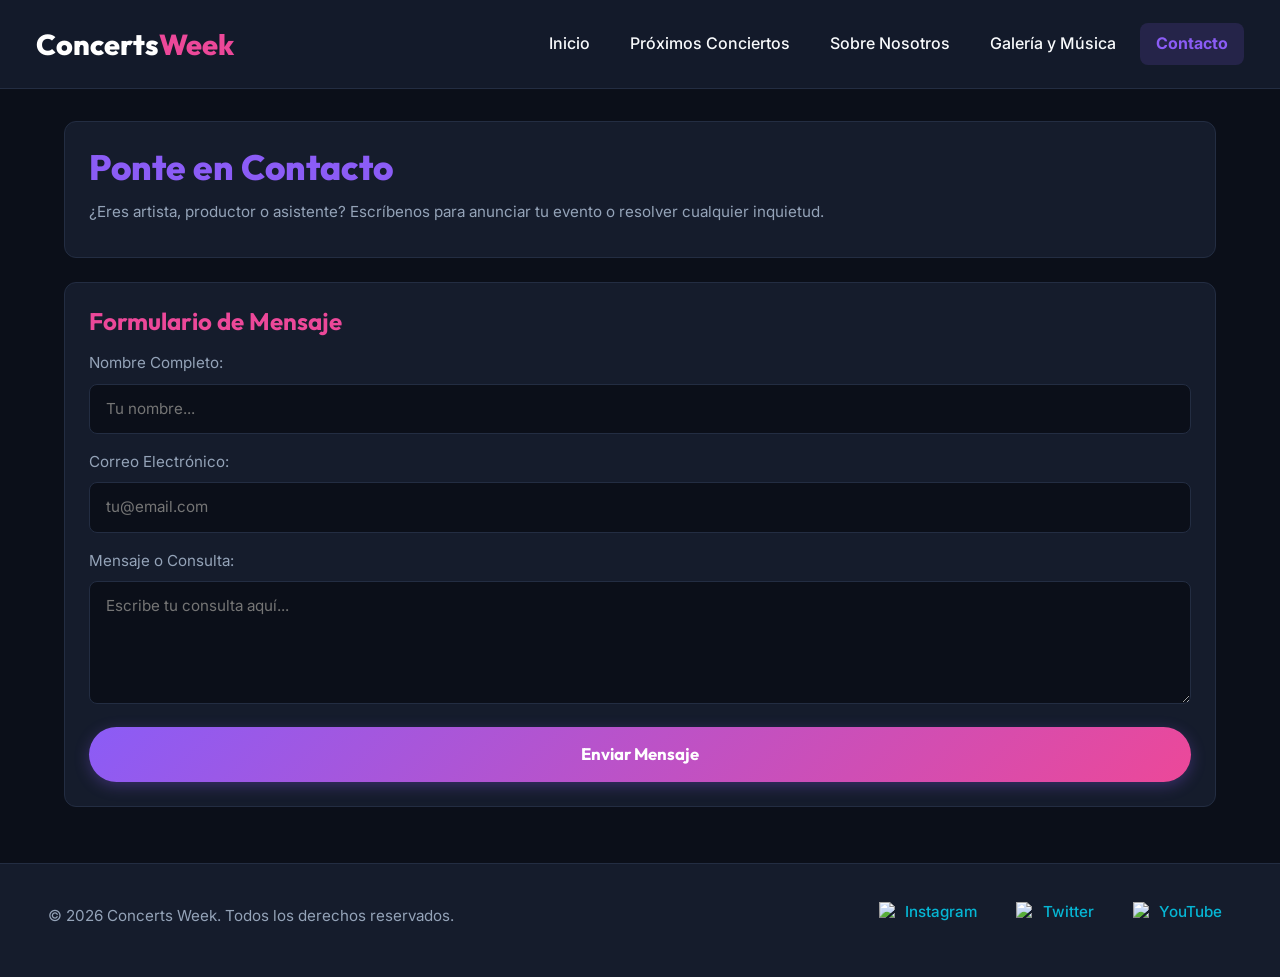
==== pages/contacto.html @ 482550b6 "feat: add bootstrap navbar with responsive hamburger menu across all pages" ====
<!DOCTYPE html>
<html lang="es">
<head>
    <meta charset="UTF-8">
    <meta name="viewport" content="width=device-width, initial-scale=1.0">
    <title>Concerts Week | Contacto</title>
    <!-- Google Fonts -->
    <link rel="preconnect" href="https://fonts.googleapis.com">
    <link rel="preconnect" href="https://fonts.gstatic.com" crossorigin>
    <link href="https://fonts.googleapis.com/css2?family=Inter:wght@300;400;500;600&family=Outfit:wght@600;700;800&display=swap" rel="stylesheet">
    <!-- Bootstrap 5 CSS via CDN -->
    <link href="https://cdn.jsdelivr.net/npm/bootstrap@5.3.3/dist/css/bootstrap.min.css" rel="stylesheet" integrity="sha384-QWTKZyjpPEjISv5WaRU9OFeRpok6YctnYmDr5pNlyT2bRjXh0JMhjY6hW+ALEwIH" crossorigin="anonymous">
    <!-- Hoja de Estilos Externa Personalizada -->
    <link rel="stylesheet" href="../styles/styles.css">
</head>
<body>

    <!-- NAVBAR DE BOOTSTRAP CON MENÚ HAMBURGUESA -->
    <header>
        <nav class="navbar navbar-expand-lg navbar-custom">
            <div class="container-fluid max-w-7xl">
                <a class="navbar-brand brand-title" href="../index.html">Concerts<span class="brand-accent">Week</span></a>
                <button class="navbar-toggler" type="button" data-bs-toggle="collapse" data-bs-target="#navbarMain" aria-controls="navbarMain" aria-expanded="false" aria-label="Toggle navigation">
                    <span class="navbar-toggler-icon"></span>
                </button>
                <div class="collapse navbar-collapse" id="navbarMain">
                    <ul class="navbar-nav ms-auto mb-2 mb-lg-0 gap-2">
                        <li class="nav-item"><a class="nav-link" href="../index.html">Inicio</a></li>
                        <li class="nav-item"><a class="nav-link" href="conciertos.html">Próximos Conciertos</a></li>
                        <li class="nav-item"><a class="nav-link" href="nosotros.html">Sobre Nosotros</a></li>
                        <li class="nav-item"><a class="nav-link" href="galeria.html">Galería y Música</a></li>
                        <li class="nav-item"><a class="nav-link active-page" href="contacto.html">Contacto</a></li>
                    </ul>
                </div>
            </div>
        </nav>
    </header>

    <main class="main-content">
        <section class="content-section">
            <h1>Ponte en Contacto</h1>
            <p>¿Eres artista, productor o asistente? Escríbenos para anunciar tu evento o resolver cualquier inquietud.</p>
        </section>

        <section class="content-section">
            <h2>Formulario de Mensaje</h2>
            
            <form action="#" method="post" class="mt-3">
                <p class="mb-3">
                    <label for="nombre" class="form-label font-bold">Nombre Completo:</label>
                    <input type="text" id="nombre" name="nombre" required placeholder="Tu nombre..." class="form-input">
                </p>

                <p class="mb-3">
                    <label for="email" class="form-label font-bold">Correo Electrónico:</label>
                    <input type="email" id="email" name="email" required placeholder="tu@email.com" class="form-input">
                </p>

                <p class="mb-3">
                    <label for="mensaje" class="form-label font-bold">Mensaje o Consulta:</label>
                    <textarea id="mensaje" name="mensaje" rows="4" required placeholder="Escribe tu consulta aquí..." class="form-textarea"></textarea>
                </p>

                <p class="mb-0">
                    <button type="submit" class="btn-custom w-100">Enviar Mensaje</button>
                </p>
            </form>
        </section>
    </main>

    <footer class="main-footer">
        <p>&copy; 2026 Concerts Week. Todos los derechos reservados.</p>
        <nav class="footer-nav">
            <ul class="footer-list">
                <li>
                    <a href="https://instagram.com" target="_blank" rel="noopener noreferrer" class="social-link">
                        <img src="https://cdn-icons-png.flaticon.com/512/174/174855.png" alt="Icono de Instagram" class="social-icon">
                        Instagram
                    </a>
                </li>
                <li>
                    <a href="https://twitter.com" target="_blank" rel="noopener noreferrer" class="social-link">
                        <img src="https://cdn-icons-png.flaticon.com/512/5968/5968958.png" alt="Icono de Twitter / X" class="social-icon">
                        Twitter
                    </a>
                </li>
                <li>
                    <a href="https://youtube.com" target="_blank" rel="noopener noreferrer" class="social-link">
                        <img src="https://cdn-icons-png.flaticon.com/512/1384/1384060.png" alt="Icono de YouTube" class="social-icon">
                        YouTube
                    </a>
                </li>
            </ul>
        </nav>
    </footer>

    <!-- Bootstrap 5 JS Bundle via CDN -->
    <script src="https://cdn.jsdelivr.net/npm/bootstrap@5.3.3/dist/js/bootstrap.bundle.min.js" integrity="sha384-YvpcrYf0tY3lHB60NNkmXc5s9fDVZLESaAA55NDzOxhy9GkcIdslK1eN7N6jIeHz" crossorigin="anonymous"></script>
</body>
</html>
---- styles/styles.css ----
/* ==========================================================================
   1. RESETEO GLOBAL Y VARIABLES DE PALETA PROPIA
   ========================================================================== */
* {
  margin: 0;
  padding: 0;
  box-sizing: border-box;
}

:root {
  /* Paleta Nocturna (Nightlife) */
  --color-bg-primary: #0b0f19;       /* Fondo oscuro principal */
  --color-bg-card: #151c2c;          /* Fondo para tarjetas e islas */
  --color-border: #232d42;           /* Color de bordes */
  
  /* Acentos Neón */
  --color-primary: #8b5cf6;          /* Violeta Neón */
  --color-secondary: #ec4899;        /* Rosa Neón */
  --color-accent: #06b6d4;           /* Cían Neón */

  /* Textos */
  --color-text-main: #f8fafc;        /* Texto principal */
  --color-text-muted: #94a3b8;       /* Texto secundario */
  --color-text-white: #ffffff;

  /* Tipografías de Google Fonts */
  --font-heading: 'Outfit', 'Segoe UI', sans-serif;
  --font-body: 'Inter', 'Helvetica Neue', sans-serif;
}

/* ==========================================================================
   2. ESTILOS BASE Y JERARQUÍA TIPOGRÁFICA (SÓLO H1 Y H2)
   ========================================================================== */
body {
  background-color: var(--color-bg-primary) !important;
  color: var(--color-text-main) !important;
  font-family: var(--font-body);
  font-size: 1rem;
  line-height: 1.6;
  min-height: 100vh;
  display: flex;
  flex-direction: column;
}

h1, h2 {
  font-family: var(--font-heading);
  color: var(--color-text-white);
  line-height: 1.2;
}

h1 {
  font-size: 2.2rem;
  font-weight: 800;
  color: var(--color-primary);
  margin-bottom: 0.75rem;
}

h2 {
  font-size: 1.5rem;
  font-weight: 700;
  color: var(--color-secondary);
  margin-bottom: 0.75rem;
}

p {
  color: var(--color-text-muted);
  font-size: 0.95rem;
  margin-bottom: 0.5rem;
}

/* ==========================================================================
   3. ESTADOS INTERACTIVOS PROPIOS (:HOVER, :FOCUS, :ACTIVE Y TRANSICIONES)
   ========================================================================== */
a {
  color: var(--color-accent);
  text-decoration: none;
  transition: color 0.3s ease, background-color 0.3s ease, transform 0.2s ease, box-shadow 0.3s ease;
}

a:hover {
  color: var(--color-secondary);
}

a:focus-visible {
  outline: 2px solid var(--color-accent);
  outline-offset: 3px;
  border-radius: 4px;
}

a:active {
  transform: scale(0.97);
}

.btn-custom,
.card-interactive,
.nav-link,
.form-input,
.form-textarea {
  transition: all 0.3s ease-in-out;
}

/* ==========================================================================
   4. ADAPTACIÓN DE NAVBAR DE BOOTSTRAP A LA PALETA DEL SITIO
   ========================================================================== */
.navbar-custom {
  background-color: rgba(21, 28, 44, 0.95) !important;
  backdrop-filter: blur(8px);
  border-bottom: 1px solid var(--color-border);
  padding: 1rem 1.5rem;
}

.brand-title {
  font-family: var(--font-heading);
  font-size: 1.8rem;
  font-weight: 800;
  color: var(--color-text-white);
}

.brand-accent {
  color: var(--color-secondary);
}

.navbar-toggler {
  border-color: var(--color-border) !important;
  background-color: var(--color-bg-primary) !important;
  transition: transform 0.2s ease, border-color 0.3s ease;
}

.navbar-toggler:hover {
  border-color: var(--color-primary) !important;
}

.navbar-toggler:focus {
  box-shadow: 0 0 0 0.25rem rgba(139, 92, 246, 0.4) !important;
}

.navbar-toggler-icon {
  filter: invert(1);
}

.navbar-custom .nav-link {
  color: var(--color-text-main) !important;
  font-weight: 500;
  padding: 0.5rem 1rem !important;
  border-radius: 8px;
}

.navbar-custom .nav-link:hover {
  color: var(--color-primary) !important;
  background-color: var(--color-border);
}

.navbar-custom .nav-link:focus-visible {
  outline: 2px solid var(--color-primary);
}

.navbar-custom .nav-link:active {
  transform: scale(0.95);
}

.navbar-custom .nav-link.active-page {
  color: var(--color-primary) !important;
  background-color: rgba(139, 92, 246, 0.15);
  font-weight: 700;
}

/* ==========================================================================
   5. CARRUSEL DE BOOTSTRAP ESTILO HERO / ESTADIO
   ========================================================================== */
.carousel-hero {
  width: 100%;
  position: relative;
  border-bottom: 1px solid var(--color-border);
}

.carousel-hero .carousel-img {
  height: 65vh;
  min-height: 420px;
  max-height: 680px;
  object-fit: cover;
  filter: brightness(0.82);
}

.carousel-hero-caption {
  position: absolute;
  top: 0;
  bottom: 0;
  left: 0;
  right: 0;
  display: flex;
  flex-direction: column;
  justify-content: center;
  align-items: center;
  text-align: center;
  padding: 2rem 1rem;
  background: linear-gradient(180deg, rgba(11, 15, 25, 0.3) 0%, rgba(11, 15, 25, 0.88) 100%);
  z-index: 10;
}

.hero-display-title {
  font-family: var(--font-heading);
  font-size: calc(2.2rem + 2vw);
  font-weight: 800;
  color: var(--color-text-white);
  letter-spacing: -1px;
  margin-bottom: 0.5rem;
  text-shadow: 0 4px 20px rgba(0, 0, 0, 0.8);
}

.hero-display-subtitle {
  font-size: calc(1rem + 0.5vw);
  color: var(--color-text-main);
  font-weight: 500;
  max-width: 700px;
  margin-bottom: 1.5rem;
  text-shadow: 0 2px 10px rgba(0, 0, 0, 0.9);
}

.carousel-indicators [data-bs-target] {
  width: 35px;
  height: 5px;
  border-radius: 4px;
  background-color: rgba(255, 255, 255, 0.5);
  border: none;
  margin: 0 4px;
}

.carousel-indicators .active {
  background-color: var(--color-secondary) !important;
  width: 45px;
}

.carousel-control-prev-icon,
.carousel-control-next-icon {
  background-color: var(--color-primary);
  border-radius: 50%;
  padding: 1.25rem;
  background-size: 50%;
  box-shadow: 0 4px 12px rgba(0, 0, 0, 0.5);
}

/* ==========================================================================
   6. CONTENEDORES Y TARJETAS CON AFICHES VERTICALES
   ========================================================================== */
.main-content {
  width: 100%;
  max-width: 1200px;
  margin: 0 auto;
  padding: 2rem 1.5rem;
  flex: 1;
}

.content-section {
  background-color: var(--color-bg-card);
  border: 1px solid var(--color-border);
  border-radius: 12px;
  padding: 1.5rem;
  margin-bottom: 1.5rem;
}

.card-interactive {
  background-color: var(--color-bg-primary);
  border: 1px solid var(--color-border);
  border-left: 4px solid var(--color-primary);
  padding: 1rem;
  border-radius: 12px;
  height: 100%;
  display: flex;
  flex-direction: column;
  justify-content: space-between;
}

.card-interactive:hover {
  transform: translateY(-5px);
  border-color: var(--color-primary);
  box-shadow: 0 10px 25px rgba(139, 92, 246, 0.3);
}

.card-interactive:active {
  transform: translateY(-1px);
}

.concert-card-figure {
  width: 100%;
  margin-bottom: 0.75rem;
}

/* AFICHE VERTICAL PROPORCIÓN 3:4 ESTILO CARTELERA */
.concert-card-image {
  width: 100%;
  height: 380px;
  object-fit: cover;
  object-position: center;
  background-color: #000000;
  border-radius: 8px;
  border: 1px solid var(--color-border);
  transition: transform 0.4s ease;
}

.card-interactive:hover .concert-card-image {
  transform: scale(1.02);
}

.concert-card-caption {
  font-size: 0.8rem;
  color: var(--color-text-muted);
  font-style: italic;
  text-align: center;
  margin-top: 0.5rem;
}

.concert-info {
  color: var(--color-accent);
  font-weight: 600;
  font-size: 0.88rem;
}

/* ==========================================================================
   7. FORMULARIOS Y BOTONES PROPIOS
   ========================================================================== */
.form-input,
.form-textarea {
  width: 100%;
  padding: 0.75rem 1rem;
  background-color: var(--color-bg-primary);
  border: 1px solid var(--color-border);
  border-radius: 8px;
  color: var(--color-text-main);
  font-family: var(--font-body);
  font-size: 0.95rem;
}

.form-input:hover,
.form-textarea:hover {
  border-color: var(--color-accent);
}

.form-input:focus,
.form-textarea:focus {
  outline: none;
  border-color: var(--color-primary);
  box-shadow: 0 0 0 3px rgba(139, 92, 246, 0.3);
}

.btn-custom {
  display: inline-block;
  padding: 0.85rem 2rem;
  background: linear-gradient(135deg, var(--color-primary), var(--color-secondary));
  color: var(--color-text-white) !important;
  border: none;
  border-radius: 30px;
  font-family: var(--font-heading);
  font-weight: 700;
  font-size: 1.05rem;
  cursor: pointer;
  text-align: center;
  box-shadow: 0 4px 15px rgba(139, 92, 246, 0.3);
}

.btn-custom:hover {
  opacity: 0.95;
  transform: translateY(-2px);
  box-shadow: 0 8px 22px rgba(236, 72, 153, 0.45);
}

.btn-custom:focus-visible {
  outline: 3px solid var(--color-accent);
}

.btn-custom:active {
  transform: translateY(0);
}

/* ==========================================================================
   8. PIE DE PÁGINA (FOOTER)
   ========================================================================== */
.main-footer {
  background-color: var(--color-bg-card);
  border-top: 1px solid var(--color-border);
  padding: 1.5rem 1rem;
  display: flex;
  flex-direction: column;
  align-items: center;
  gap: 1rem;
  text-align: center;
}

.footer-nav .footer-list {
  list-style: none;
  display: flex;
  gap: 1.25rem;
  align-items: center;
}

.social-link {
  display: flex;
  align-items: center;
  gap: 0.4rem;
  font-weight: 500;
  font-size: 0.95rem;
  padding: 0.3rem 0.6rem;
  border-radius: 6px;
}

.social-link:hover {
  background-color: var(--color-border);
  transform: translateY(-2px);
}

.social-icon {
  width: 20px;
  height: 20px;
  object-fit: contain;
}

@media (min-width: 1024px) {
  .main-footer {
    flex-direction: row;
    justify-content: space-between;
    padding: 2rem 3rem;
  }
}
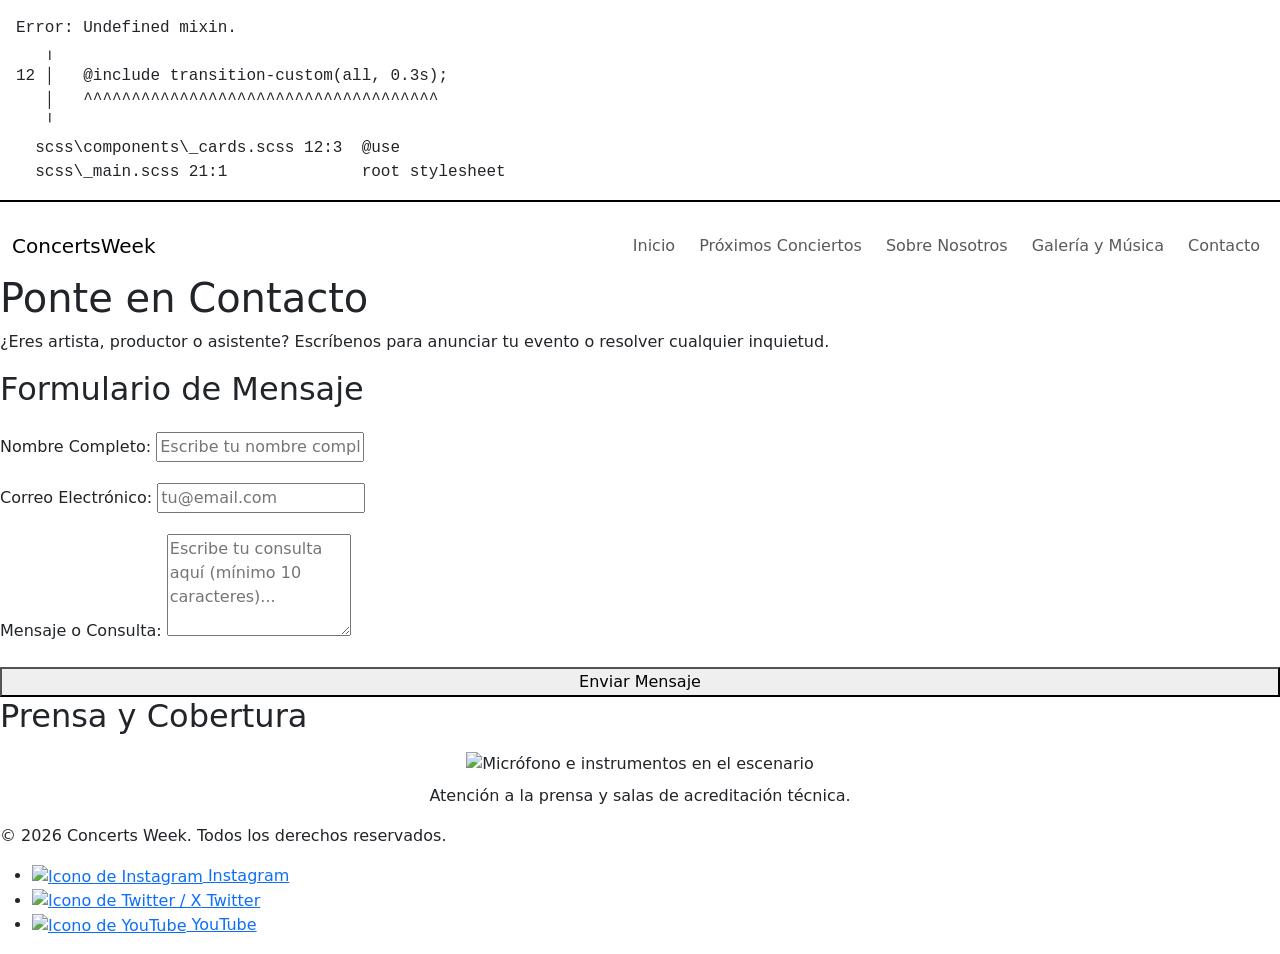
==== commit 6f7e1663: "fix: rename all scss partials to _partial.scss syntax, fix figcaption closing tags and unify form va" ====
--- a/pages/contacto.html
+++ b/pages/contacto.html
@@ -8,16 +8,18 @@
     <link rel="preconnect" href="https://fonts.googleapis.com">
     <link rel="preconnect" href="https://fonts.gstatic.com" crossorigin>
     <link href="https://fonts.googleapis.com/css2?family=Inter:wght@300;400;500;600&family=Outfit:wght@600;700;800&display=swap" rel="stylesheet">
-    <!-- Bootstrap 5 CSS via CDN -->
+    <!-- Bootstrap 5 CSS CDN -->
     <link href="https://cdn.jsdelivr.net/npm/bootstrap@5.3.3/dist/css/bootstrap.min.css" rel="stylesheet" integrity="sha384-QWTKZyjpPEjISv5WaRU9OFeRpok6YctnYmDr5pNlyT2bRjXh0JMhjY6hW+ALEwIH" crossorigin="anonymous">
-    <!-- Hoja de Estilos Externa Personalizada -->
+    <!-- AOS Animation Library CDN -->
+    <link href="https://unpkg.com/aos@2.3.1/dist/aos.css" rel="stylesheet">
+    <!-- CSS Compilado desde SCSS -->
     <link rel="stylesheet" href="../styles/styles.css">
 </head>
 <body>
 
-    <!-- NAVBAR DE BOOTSTRAP CON MENÚ HAMBURGUESA -->
+    <!-- NAVBAR BOOTSTRAP -->
     <header>
-        <nav class="navbar navbar-expand-lg navbar-custom">
+        <nav class="navbar navbar-expand-lg navbar-custom sticky-top">
             <div class="container-fluid max-w-7xl">
                 <a class="navbar-brand brand-title" href="../index.html">Concerts<span class="brand-accent">Week</span></a>
                 <button class="navbar-toggler" type="button" data-bs-toggle="collapse" data-bs-target="#navbarMain" aria-controls="navbarMain" aria-expanded="false" aria-label="Toggle navigation">
@@ -37,34 +39,44 @@
     </header>
 
     <main class="main-content">
-        <section class="content-section">
-            <h1>Ponte en Contacto</h1>
-            <p>¿Eres artista, productor o asistente? Escríbenos para anunciar tu evento o resolver cualquier inquietud.</p>
+        <section class="content-section" data-aos="fade-down" data-aos-duration="800">
+            <article>
+                <h1>Ponte en Contacto</h1>
+                <p>¿Eres artista, productor o asistente? Escríbenos para anunciar tu evento o resolver cualquier inquietud.</p>
+            </article>
         </section>
 
-        <section class="content-section">
+        <section class="content-section" data-aos="fade-up" data-aos-duration="800">
             <h2>Formulario de Mensaje</h2>
             
-            <form action="#" method="post" class="mt-3">
-                <p class="mb-3">
-                    <label for="nombre" class="form-label font-bold">Nombre Completo:</label>
-                    <input type="text" id="nombre" name="nombre" required placeholder="Tu nombre..." class="form-input">
-                </p>
+            <!-- FORMULARIO UNIFICADO CON VALIDACIÓN HTML5 COMPLETA -->
+            <form action="#" method="post" class="mt-4">
+                <div class="mb-3">
+                    <label for="nombre" class="form-label">Nombre Completo:</label>
+                    <input type="text" id="nombre" name="nombre" required minlength="3" placeholder="Escribe tu nombre completo..." class="form-input">
+                </div>
 
-                <p class="mb-3">
-                    <label for="email" class="form-label font-bold">Correo Electrónico:</label>
+                <div class="mb-3">
+                    <label for="email" class="form-label">Correo Electrónico:</label>
                     <input type="email" id="email" name="email" required placeholder="tu@email.com" class="form-input">
-                </p>
+                </div>
 
-                <p class="mb-3">
-                    <label for="mensaje" class="form-label font-bold">Mensaje o Consulta:</label>
-                    <textarea id="mensaje" name="mensaje" rows="4" required placeholder="Escribe tu consulta aquí..." class="form-textarea"></textarea>
-                </p>
+                <div class="mb-3">
+                    <label for="mensaje" class="form-label">Mensaje o Consulta:</label>
+                    <textarea id="mensaje" name="mensaje" rows="4" required minlength="10" placeholder="Escribe tu consulta aquí (mínimo 10 caracteres)..." class="form-textarea"></textarea>
+                </div>
 
-                <p class="mb-0">
-                    <button type="submit" class="btn-custom w-100">Enviar Mensaje</button>
-                </p>
+                <button type="submit" class="btn-custom w-100">Enviar Mensaje</button>
             </form>
+        </section>
+
+        <!-- SECCIÓN DE IMAGEN CORREGIDA CON FIGCAPTION CERRADO -->
+        <section class="content-section" data-aos="zoom-in" data-aos-duration="800">
+            <h2>Prensa y Cobertura</h2>
+            <figure class="media-figure text-center my-3">
+                <img src="https://images.unsplash.com/photo-1511671782779-c97d3d27a1d4?w=1000" alt="Micrófono e instrumentos en el escenario" class="concert-card-image h-auto w-100">
+                <figcaption class="concert-card-caption mt-2">Atención a la prensa y salas de acreditación técnica.</figcaption>
+            </figure>
         </section>
     </main>
 
@@ -94,7 +106,11 @@
         </nav>
     </footer>
 
-    <!-- Bootstrap 5 JS Bundle via CDN -->
+    <!-- JS BUNDLE: BOOTSTRAP 5 Y LIBRERÍA AOS -->
     <script src="https://cdn.jsdelivr.net/npm/bootstrap@5.3.3/dist/js/bootstrap.bundle.min.js" integrity="sha384-YvpcrYf0tY3lHB60NNkmXc5s9fDVZLESaAA55NDzOxhy9GkcIdslK1eN7N6jIeHz" crossorigin="anonymous"></script>
+    <script src="https://unpkg.com/aos@2.3.1/dist/aos.js"></script>
+    <script>
+        AOS.init({ once: true });
+    </script>
 </body>
 </html>
--- a/styles/styles.css
+++ b/styles/styles.css
@@ -1,423 +1,18 @@
-/* ==========================================================================
-   1. RESETEO GLOBAL Y VARIABLES DE PALETA PROPIA
-   ========================================================================== */
-* {
-  margin: 0;
-  padding: 0;
-  box-sizing: border-box;
+/* Error: Undefined mixin.
+ *    ,
+ * 12 |   @include transition-custom(all, 0.3s);
+ *    |   ^^^^^^^^^^^^^^^^^^^^^^^^^^^^^^^^^^^^^
+ *    '
+ *   scss\components\_cards.scss 12:3  @use
+ *   scss\_main.scss 21:1              root stylesheet */
+
+body::before {
+  font-family: "Source Code Pro", "SF Mono", Monaco, Inconsolata, "Fira Mono",
+      "Droid Sans Mono", monospace, monospace;
+  white-space: pre;
+  display: block;
+  padding: 1em;
+  margin-bottom: 1em;
+  border-bottom: 2px solid black;
+  content: "Error: Undefined mixin.\a    \2577 \a 12 \2502    @include transition-custom(all, 0.3s);\d\a    \2502    ^^^^^^^^^^^^^^^^^^^^^^^^^^^^^^^^^^^^^\a    \2575 \a   scss\\components\\_cards.scss 12:3  @use\a   scss\\_main.scss 21:1              root stylesheet";
 }
-
-:root {
-  /* Paleta Nocturna (Nightlife) */
-  --color-bg-primary: #0b0f19;       /* Fondo oscuro principal */
-  --color-bg-card: #151c2c;          /* Fondo para tarjetas e islas */
-  --color-border: #232d42;           /* Color de bordes */
-  
-  /* Acentos Neón */
-  --color-primary: #8b5cf6;          /* Violeta Neón */
-  --color-secondary: #ec4899;        /* Rosa Neón */
-  --color-accent: #06b6d4;           /* Cían Neón */
-
-  /* Textos */
-  --color-text-main: #f8fafc;        /* Texto principal */
-  --color-text-muted: #94a3b8;       /* Texto secundario */
-  --color-text-white: #ffffff;
-
-  /* Tipografías de Google Fonts */
-  --font-heading: 'Outfit', 'Segoe UI', sans-serif;
-  --font-body: 'Inter', 'Helvetica Neue', sans-serif;
-}
-
-/* ==========================================================================
-   2. ESTILOS BASE Y JERARQUÍA TIPOGRÁFICA (SÓLO H1 Y H2)
-   ========================================================================== */
-body {
-  background-color: var(--color-bg-primary) !important;
-  color: var(--color-text-main) !important;
-  font-family: var(--font-body);
-  font-size: 1rem;
-  line-height: 1.6;
-  min-height: 100vh;
-  display: flex;
-  flex-direction: column;
-}
-
-h1, h2 {
-  font-family: var(--font-heading);
-  color: var(--color-text-white);
-  line-height: 1.2;
-}
-
-h1 {
-  font-size: 2.2rem;
-  font-weight: 800;
-  color: var(--color-primary);
-  margin-bottom: 0.75rem;
-}
-
-h2 {
-  font-size: 1.5rem;
-  font-weight: 700;
-  color: var(--color-secondary);
-  margin-bottom: 0.75rem;
-}
-
-p {
-  color: var(--color-text-muted);
-  font-size: 0.95rem;
-  margin-bottom: 0.5rem;
-}
-
-/* ==========================================================================
-   3. ESTADOS INTERACTIVOS PROPIOS (:HOVER, :FOCUS, :ACTIVE Y TRANSICIONES)
-   ========================================================================== */
-a {
-  color: var(--color-accent);
-  text-decoration: none;
-  transition: color 0.3s ease, background-color 0.3s ease, transform 0.2s ease, box-shadow 0.3s ease;
-}
-
-a:hover {
-  color: var(--color-secondary);
-}
-
-a:focus-visible {
-  outline: 2px solid var(--color-accent);
-  outline-offset: 3px;
-  border-radius: 4px;
-}
-
-a:active {
-  transform: scale(0.97);
-}
-
-.btn-custom,
-.card-interactive,
-.nav-link,
-.form-input,
-.form-textarea {
-  transition: all 0.3s ease-in-out;
-}
-
-/* ==========================================================================
-   4. ADAPTACIÓN DE NAVBAR DE BOOTSTRAP A LA PALETA DEL SITIO
-   ========================================================================== */
-.navbar-custom {
-  background-color: rgba(21, 28, 44, 0.95) !important;
-  backdrop-filter: blur(8px);
-  border-bottom: 1px solid var(--color-border);
-  padding: 1rem 1.5rem;
-}
-
-.brand-title {
-  font-family: var(--font-heading);
-  font-size: 1.8rem;
-  font-weight: 800;
-  color: var(--color-text-white);
-}
-
-.brand-accent {
-  color: var(--color-secondary);
-}
-
-.navbar-toggler {
-  border-color: var(--color-border) !important;
-  background-color: var(--color-bg-primary) !important;
-  transition: transform 0.2s ease, border-color 0.3s ease;
-}
-
-.navbar-toggler:hover {
-  border-color: var(--color-primary) !important;
-}
-
-.navbar-toggler:focus {
-  box-shadow: 0 0 0 0.25rem rgba(139, 92, 246, 0.4) !important;
-}
-
-.navbar-toggler-icon {
-  filter: invert(1);
-}
-
-.navbar-custom .nav-link {
-  color: var(--color-text-main) !important;
-  font-weight: 500;
-  padding: 0.5rem 1rem !important;
-  border-radius: 8px;
-}
-
-.navbar-custom .nav-link:hover {
-  color: var(--color-primary) !important;
-  background-color: var(--color-border);
-}
-
-.navbar-custom .nav-link:focus-visible {
-  outline: 2px solid var(--color-primary);
-}
-
-.navbar-custom .nav-link:active {
-  transform: scale(0.95);
-}
-
-.navbar-custom .nav-link.active-page {
-  color: var(--color-primary) !important;
-  background-color: rgba(139, 92, 246, 0.15);
-  font-weight: 700;
-}
-
-/* ==========================================================================
-   5. CARRUSEL DE BOOTSTRAP ESTILO HERO / ESTADIO
-   ========================================================================== */
-.carousel-hero {
-  width: 100%;
-  position: relative;
-  border-bottom: 1px solid var(--color-border);
-}
-
-.carousel-hero .carousel-img {
-  height: 65vh;
-  min-height: 420px;
-  max-height: 680px;
-  object-fit: cover;
-  filter: brightness(0.82);
-}
-
-.carousel-hero-caption {
-  position: absolute;
-  top: 0;
-  bottom: 0;
-  left: 0;
-  right: 0;
-  display: flex;
-  flex-direction: column;
-  justify-content: center;
-  align-items: center;
-  text-align: center;
-  padding: 2rem 1rem;
-  background: linear-gradient(180deg, rgba(11, 15, 25, 0.3) 0%, rgba(11, 15, 25, 0.88) 100%);
-  z-index: 10;
-}
-
-.hero-display-title {
-  font-family: var(--font-heading);
-  font-size: calc(2.2rem + 2vw);
-  font-weight: 800;
-  color: var(--color-text-white);
-  letter-spacing: -1px;
-  margin-bottom: 0.5rem;
-  text-shadow: 0 4px 20px rgba(0, 0, 0, 0.8);
-}
-
-.hero-display-subtitle {
-  font-size: calc(1rem + 0.5vw);
-  color: var(--color-text-main);
-  font-weight: 500;
-  max-width: 700px;
-  margin-bottom: 1.5rem;
-  text-shadow: 0 2px 10px rgba(0, 0, 0, 0.9);
-}
-
-.carousel-indicators [data-bs-target] {
-  width: 35px;
-  height: 5px;
-  border-radius: 4px;
-  background-color: rgba(255, 255, 255, 0.5);
-  border: none;
-  margin: 0 4px;
-}
-
-.carousel-indicators .active {
-  background-color: var(--color-secondary) !important;
-  width: 45px;
-}
-
-.carousel-control-prev-icon,
-.carousel-control-next-icon {
-  background-color: var(--color-primary);
-  border-radius: 50%;
-  padding: 1.25rem;
-  background-size: 50%;
-  box-shadow: 0 4px 12px rgba(0, 0, 0, 0.5);
-}
-
-/* ==========================================================================
-   6. CONTENEDORES Y TARJETAS CON AFICHES VERTICALES
-   ========================================================================== */
-.main-content {
-  width: 100%;
-  max-width: 1200px;
-  margin: 0 auto;
-  padding: 2rem 1.5rem;
-  flex: 1;
-}
-
-.content-section {
-  background-color: var(--color-bg-card);
-  border: 1px solid var(--color-border);
-  border-radius: 12px;
-  padding: 1.5rem;
-  margin-bottom: 1.5rem;
-}
-
-.card-interactive {
-  background-color: var(--color-bg-primary);
-  border: 1px solid var(--color-border);
-  border-left: 4px solid var(--color-primary);
-  padding: 1rem;
-  border-radius: 12px;
-  height: 100%;
-  display: flex;
-  flex-direction: column;
-  justify-content: space-between;
-}
-
-.card-interactive:hover {
-  transform: translateY(-5px);
-  border-color: var(--color-primary);
-  box-shadow: 0 10px 25px rgba(139, 92, 246, 0.3);
-}
-
-.card-interactive:active {
-  transform: translateY(-1px);
-}
-
-.concert-card-figure {
-  width: 100%;
-  margin-bottom: 0.75rem;
-}
-
-/* AFICHE VERTICAL PROPORCIÓN 3:4 ESTILO CARTELERA */
-.concert-card-image {
-  width: 100%;
-  height: 380px;
-  object-fit: cover;
-  object-position: center;
-  background-color: #000000;
-  border-radius: 8px;
-  border: 1px solid var(--color-border);
-  transition: transform 0.4s ease;
-}
-
-.card-interactive:hover .concert-card-image {
-  transform: scale(1.02);
-}
-
-.concert-card-caption {
-  font-size: 0.8rem;
-  color: var(--color-text-muted);
-  font-style: italic;
-  text-align: center;
-  margin-top: 0.5rem;
-}
-
-.concert-info {
-  color: var(--color-accent);
-  font-weight: 600;
-  font-size: 0.88rem;
-}
-
-/* ==========================================================================
-   7. FORMULARIOS Y BOTONES PROPIOS
-   ========================================================================== */
-.form-input,
-.form-textarea {
-  width: 100%;
-  padding: 0.75rem 1rem;
-  background-color: var(--color-bg-primary);
-  border: 1px solid var(--color-border);
-  border-radius: 8px;
-  color: var(--color-text-main);
-  font-family: var(--font-body);
-  font-size: 0.95rem;
-}
-
-.form-input:hover,
-.form-textarea:hover {
-  border-color: var(--color-accent);
-}
-
-.form-input:focus,
-.form-textarea:focus {
-  outline: none;
-  border-color: var(--color-primary);
-  box-shadow: 0 0 0 3px rgba(139, 92, 246, 0.3);
-}
-
-.btn-custom {
-  display: inline-block;
-  padding: 0.85rem 2rem;
-  background: linear-gradient(135deg, var(--color-primary), var(--color-secondary));
-  color: var(--color-text-white) !important;
-  border: none;
-  border-radius: 30px;
-  font-family: var(--font-heading);
-  font-weight: 700;
-  font-size: 1.05rem;
-  cursor: pointer;
-  text-align: center;
-  box-shadow: 0 4px 15px rgba(139, 92, 246, 0.3);
-}
-
-.btn-custom:hover {
-  opacity: 0.95;
-  transform: translateY(-2px);
-  box-shadow: 0 8px 22px rgba(236, 72, 153, 0.45);
-}
-
-.btn-custom:focus-visible {
-  outline: 3px solid var(--color-accent);
-}
-
-.btn-custom:active {
-  transform: translateY(0);
-}
-
-/* ==========================================================================
-   8. PIE DE PÁGINA (FOOTER)
-   ========================================================================== */
-.main-footer {
-  background-color: var(--color-bg-card);
-  border-top: 1px solid var(--color-border);
-  padding: 1.5rem 1rem;
-  display: flex;
-  flex-direction: column;
-  align-items: center;
-  gap: 1rem;
-  text-align: center;
-}
-
-.footer-nav .footer-list {
-  list-style: none;
-  display: flex;
-  gap: 1.25rem;
-  align-items: center;
-}
-
-.social-link {
-  display: flex;
-  align-items: center;
-  gap: 0.4rem;
-  font-weight: 500;
-  font-size: 0.95rem;
-  padding: 0.3rem 0.6rem;
-  border-radius: 6px;
-}
-
-.social-link:hover {
-  background-color: var(--color-border);
-  transform: translateY(-2px);
-}
-
-.social-icon {
-  width: 20px;
-  height: 20px;
-  object-fit: contain;
-}
-
-@media (min-width: 1024px) {
-  .main-footer {
-    flex-direction: row;
-    justify-content: space-between;
-    padding: 2rem 3rem;
-  }
-}
-
